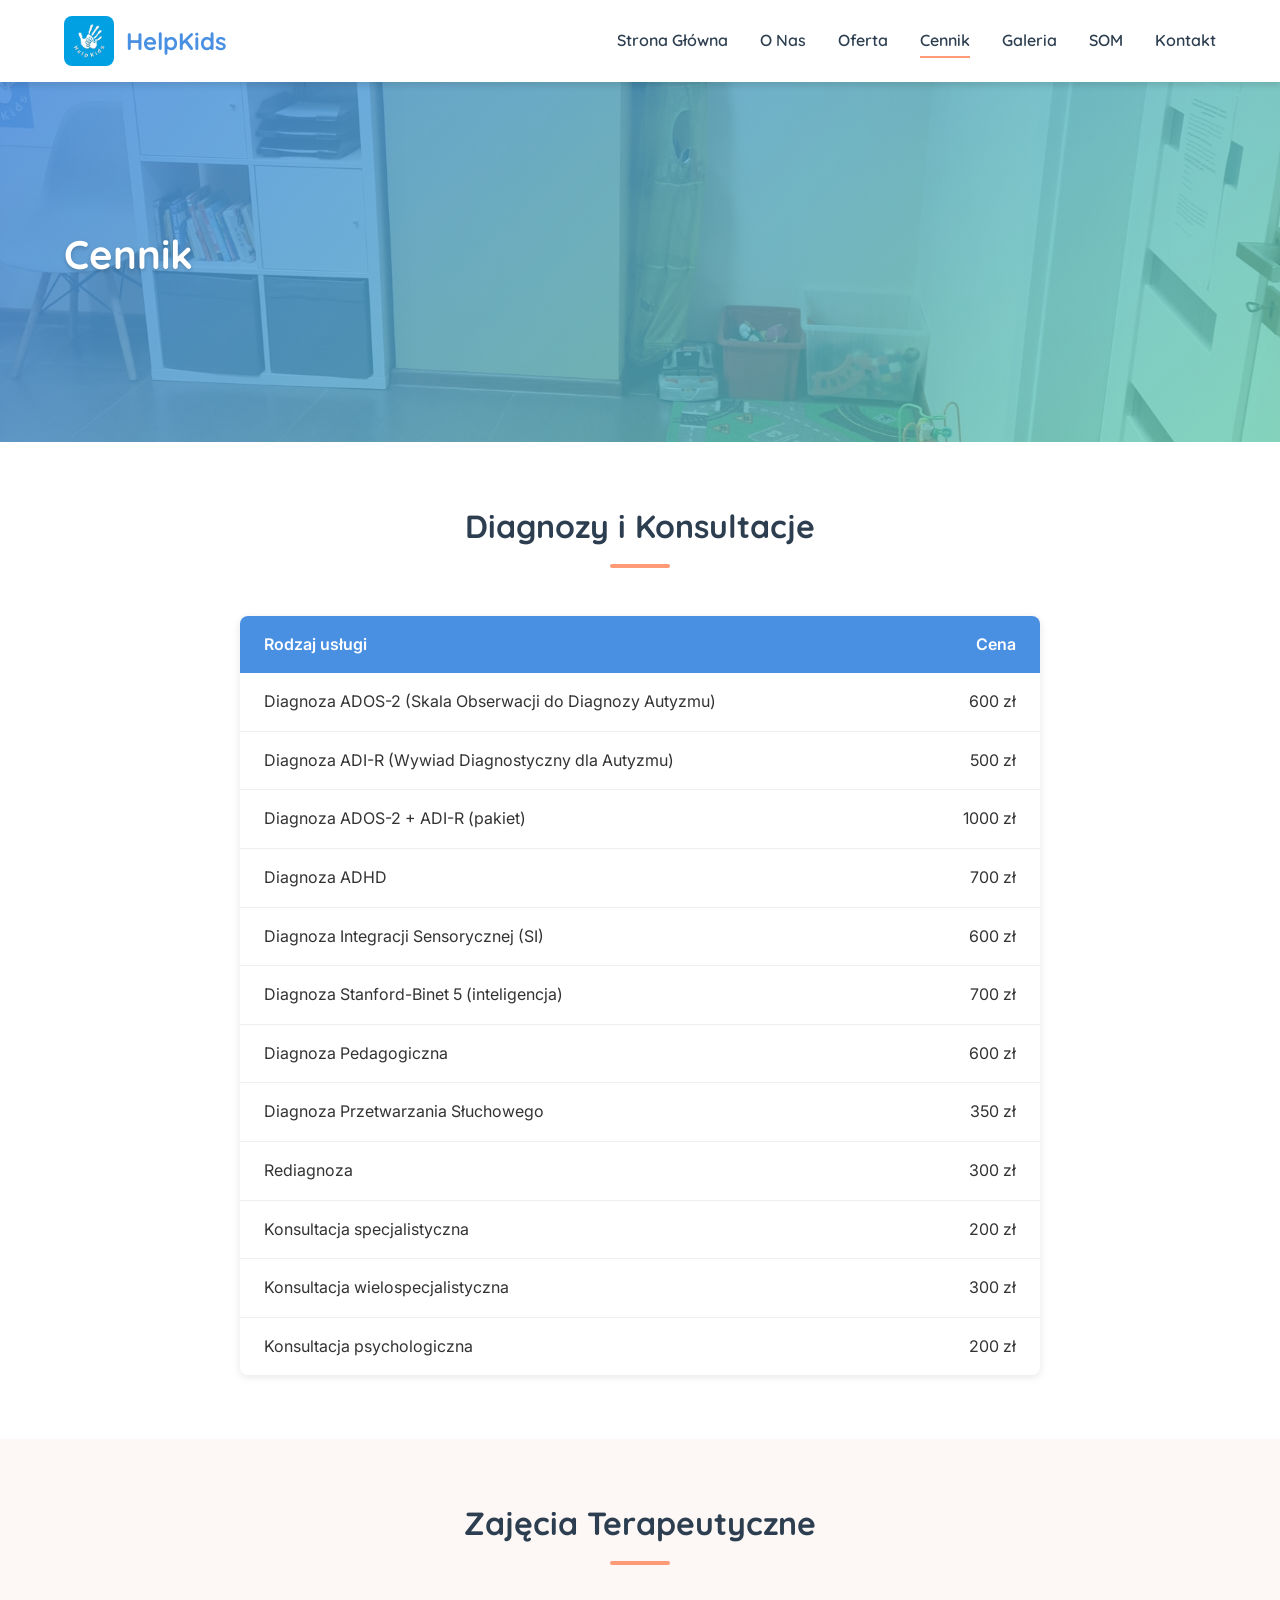
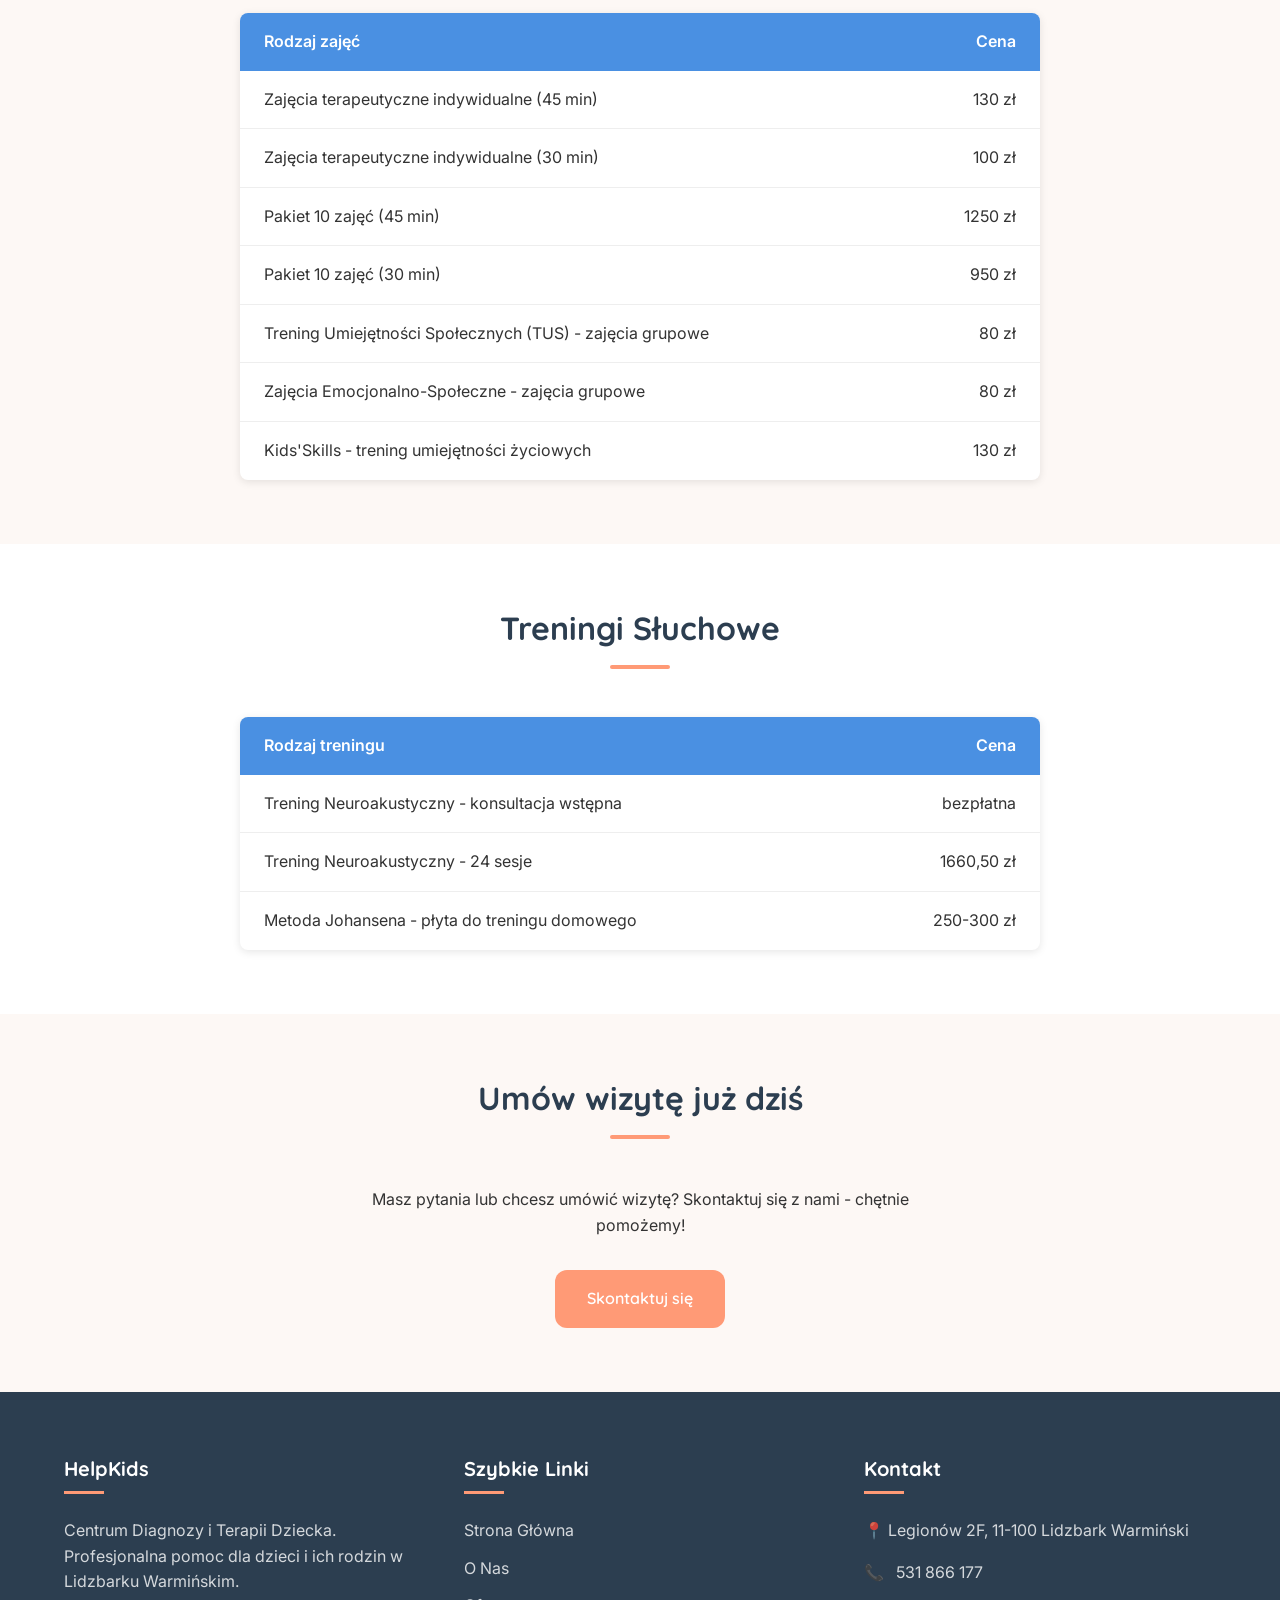
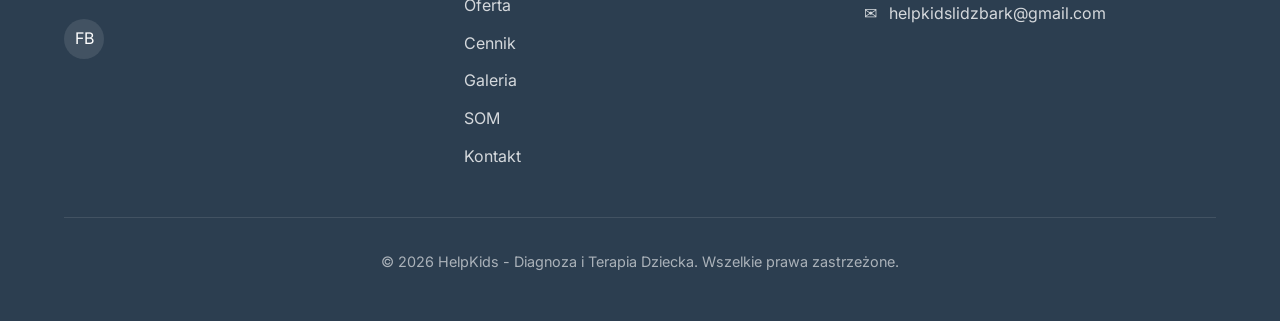
==== cennik.html @ 73ff4583 "feat: create cennik.html with pricing tables" ====
<!DOCTYPE html>
<html lang="pl">
<head>
  <meta charset="UTF-8">
  <meta name="viewport" content="width=device-width, initial-scale=1.0">
  <meta name="description" content="Cennik usług HelpKids - Diagnoza, terapia i konsultacje dla dzieci. Przejrzyste ceny za profesjonalne usługi specjalistyczne.">
  <title>Cennik - HelpKids</title>
  <link rel="preconnect" href="https://fonts.googleapis.com">
  <link rel="preconnect" href="https://fonts.gstatic.com" crossorigin>
  <link href="https://fonts.googleapis.com/css2?family=Inter:wght@400;500;600&family=Quicksand:wght@500;600;700&display=swap" rel="stylesheet">
  <link rel="stylesheet" href="css/style.css">
</head>
<body>
  <!-- Header -->
  <header class="header">
    <div class="container">
      <div class="header__inner">
        <a href="index.html" class="logo">
          <img src="assets/logo/HELPKIDS.jpg" alt="HelpKids Logo" class="logo__img">
          <span class="logo__text">HelpKids</span>
        </a>
        <nav>
          <input type="checkbox" id="nav-toggle" class="nav__toggle">
          <label for="nav-toggle" class="nav__toggle-label"><span></span></label>
          <ul class="nav__menu">
            <li><a href="index.html" class="nav__link">Strona Główna</a></li>
            <li><a href="onas.html" class="nav__link">O Nas</a></li>
            <li><a href="oferta.html" class="nav__link">Oferta</a></li>
            <li><a href="cennik.html" class="nav__link nav__link--active">Cennik</a></li>
            <li><a href="galeria.html" class="nav__link">Galeria</a></li>
            <li><a href="som.html" class="nav__link">SOM</a></li>
            <li><a href="kontakt.html" class="nav__link">Kontakt</a></li>
          </ul>
        </nav>
      </div>
    </div>
  </header>

  <!-- Hero Section -->
  <section class="hero hero--small" style="background-image: url('assets/images/gallery/20231022_112354.jpg');">
    <div class="container">
      <div class="hero__content">
        <h1 class="hero__title">Cennik</h1>
      </div>
    </div>
  </section>

  <!-- Diagnozy i Konsultacje -->
  <section class="section">
    <div class="container">
      <h2 class="section__title">Diagnozy i Konsultacje</h2>
      <div class="pricing-table">
        <table class="price-list">
          <thead>
            <tr>
              <th>Rodzaj usługi</th>
              <th>Cena</th>
            </tr>
          </thead>
          <tbody>
            <tr>
              <td>Diagnoza ADOS-2 (Skala Obserwacji do Diagnozy Autyzmu)</td>
              <td>600 zł</td>
            </tr>
            <tr>
              <td>Diagnoza ADI-R (Wywiad Diagnostyczny dla Autyzmu)</td>
              <td>500 zł</td>
            </tr>
            <tr>
              <td>Diagnoza ADOS-2 + ADI-R (pakiet)</td>
              <td>1000 zł</td>
            </tr>
            <tr>
              <td>Diagnoza ADHD</td>
              <td>700 zł</td>
            </tr>
            <tr>
              <td>Diagnoza Integracji Sensorycznej (SI)</td>
              <td>600 zł</td>
            </tr>
            <tr>
              <td>Diagnoza Stanford-Binet 5 (inteligencja)</td>
              <td>700 zł</td>
            </tr>
            <tr>
              <td>Diagnoza Pedagogiczna</td>
              <td>600 zł</td>
            </tr>
            <tr>
              <td>Diagnoza Przetwarzania Słuchowego</td>
              <td>350 zł</td>
            </tr>
            <tr>
              <td>Rediagnoza</td>
              <td>300 zł</td>
            </tr>
            <tr>
              <td>Konsultacja specjalistyczna</td>
              <td>200 zł</td>
            </tr>
            <tr>
              <td>Konsultacja wielospecjalistyczna</td>
              <td>300 zł</td>
            </tr>
            <tr>
              <td>Konsultacja psychologiczna</td>
              <td>200 zł</td>
            </tr>
          </tbody>
        </table>
      </div>
    </div>
  </section>

  <!-- Zajęcia Terapeutyczne -->
  <section class="section section--alt">
    <div class="container">
      <h2 class="section__title">Zajęcia Terapeutyczne</h2>
      <div class="pricing-table">
        <table class="price-list">
          <thead>
            <tr>
              <th>Rodzaj zajęć</th>
              <th>Cena</th>
            </tr>
          </thead>
          <tbody>
            <tr>
              <td>Zajęcia terapeutyczne indywidualne (45 min)</td>
              <td>130 zł</td>
            </tr>
            <tr>
              <td>Zajęcia terapeutyczne indywidualne (30 min)</td>
              <td>100 zł</td>
            </tr>
            <tr>
              <td>Pakiet 10 zajęć (45 min)</td>
              <td>1250 zł</td>
            </tr>
            <tr>
              <td>Pakiet 10 zajęć (30 min)</td>
              <td>950 zł</td>
            </tr>
            <tr>
              <td>Trening Umiejętności Społecznych (TUS) - zajęcia grupowe</td>
              <td>80 zł</td>
            </tr>
            <tr>
              <td>Zajęcia Emocjonalno-Społeczne - zajęcia grupowe</td>
              <td>80 zł</td>
            </tr>
            <tr>
              <td>Kids'Skills - trening umiejętności życiowych</td>
              <td>130 zł</td>
            </tr>
          </tbody>
        </table>
      </div>
    </div>
  </section>

  <!-- Treningi Słuchowe -->
  <section class="section">
    <div class="container">
      <h2 class="section__title">Treningi Słuchowe</h2>
      <div class="pricing-table">
        <table class="price-list">
          <thead>
            <tr>
              <th>Rodzaj treningu</th>
              <th>Cena</th>
            </tr>
          </thead>
          <tbody>
            <tr>
              <td>Trening Neuroakustyczny - konsultacja wstępna</td>
              <td>bezpłatna</td>
            </tr>
            <tr>
              <td>Trening Neuroakustyczny - 24 sesje</td>
              <td>1660,50 zł</td>
            </tr>
            <tr>
              <td>Metoda Johansena - płyta do treningu domowego</td>
              <td>250-300 zł</td>
            </tr>
          </tbody>
        </table>
      </div>
    </div>
  </section>

  <!-- CTA -->
  <section class="section section--alt">
    <div class="container text-center">
      <h2 class="section__title">Umów wizytę już dziś</h2>
      <p style="max-width: 600px; margin: 0 auto 2rem;">Masz pytania lub chcesz umówić wizytę? Skontaktuj się z nami - chętnie pomożemy!</p>
      <a href="kontakt.html" class="btn btn--primary">Skontaktuj się</a>
    </div>
  </section>

  <!-- Footer -->
  <footer class="footer">
    <div class="container">
      <div class="footer__grid">
        <div>
          <h3 class="footer__title">HelpKids</h3>
          <p class="footer__text">Centrum Diagnozy i Terapii Dziecka. Profesjonalna pomoc dla dzieci i ich rodzin w Lidzbarku Warmińskim.</p>
          <div class="footer__social">
            <a href="https://www.facebook.com/profile.php?id=100076142580022" target="_blank" rel="noopener" aria-label="Facebook">FB</a>
          </div>
        </div>
        <div>
          <h3 class="footer__title">Szybkie Linki</h3>
          <div class="footer__links">
            <a href="index.html" class="footer__link">Strona Główna</a>
            <a href="onas.html" class="footer__link">O Nas</a>
            <a href="oferta.html" class="footer__link">Oferta</a>
            <a href="cennik.html" class="footer__link">Cennik</a>
            <a href="galeria.html" class="footer__link">Galeria</a>
            <a href="som.html" class="footer__link">SOM</a>
            <a href="kontakt.html" class="footer__link">Kontakt</a>
          </div>
        </div>
        <div>
          <h3 class="footer__title">Kontakt</h3>
          <div class="footer__contact-item">
            &#128205; Legionów 2F, 11-100 Lidzbark Warmiński
          </div>
          <div class="footer__contact-item">
            &#128222; <a href="tel:+48531866177">531 866 177</a>
          </div>
          <div class="footer__contact-item">
            &#9993; <a href="mailto:helpkidslidzbark@gmail.com">helpkidslidzbark@gmail.com</a>
          </div>
        </div>
      </div>
      <div class="footer__bottom">
        <p>&copy; 2026 HelpKids - Diagnoza i Terapia Dziecka. Wszelkie prawa zastrzeżone.</p>
      </div>
    </div>
  </footer>
</body>
</html>
---- css/style.css ----
/* ========================================
   HelpKids - Centrum Terapii Dzieci
   Main Stylesheet
   ======================================== */

/* === CSS Variables === */
:root {
  --primary: #4A90E2;
  --primary-dark: #357ABD;
  --secondary: #FF9A76;
  --secondary-dark: #E8865F;
  --accent: #66D9B8;
  --dark: #2C3E50;
  --light-bg: #FDF8F5;
  --white: #FFFFFF;
  --text: #333333;
  --text-light: #666666;
  --shadow: 0 4px 6px rgba(0, 0, 0, 0.1);
  --shadow-hover: 0 8px 15px rgba(0, 0, 0, 0.15);
  --radius: 12px;
  --radius-lg: 20px;
  --transition: all 0.3s ease;
}

/* === Reset & Base === */
*, *::before, *::after {
  box-sizing: border-box;
  margin: 0;
  padding: 0;
}

html {
  scroll-behavior: smooth;
}

body {
  font-family: 'Inter', -apple-system, BlinkMacSystemFont, sans-serif;
  font-size: 16px;
  line-height: 1.6;
  color: var(--text);
  background-color: var(--white);
}

img {
  max-width: 100%;
  height: auto;
  display: block;
}

a {
  color: var(--primary);
  text-decoration: none;
  transition: var(--transition);
}

a:hover {
  color: var(--primary-dark);
}

ul {
  list-style: none;
}

/* === Typography === */
h1, h2, h3, h4, h5, h6 {
  font-family: 'Quicksand', sans-serif;
  font-weight: 700;
  line-height: 1.3;
  color: var(--dark);
}

h1 { font-size: 2.5rem; }
h2 { font-size: 2rem; }
h3 { font-size: 1.5rem; }
h4 { font-size: 1.25rem; }

p {
  margin-bottom: 1rem;
}

/* === Layout === */
.container {
  width: 100%;
  max-width: 1200px;
  margin: 0 auto;
  padding: 0 1.5rem;
}

.section {
  padding: 4rem 0;
}

.section--alt {
  background-color: var(--light-bg);
}

.section__title {
  text-align: center;
  margin-bottom: 3rem;
  position: relative;
}

.section__title::after {
  content: '';
  display: block;
  width: 60px;
  height: 4px;
  background: var(--secondary);
  margin: 1rem auto 0;
  border-radius: 2px;
}

/* === Header & Navigation === */
.header {
  position: sticky;
  top: 0;
  z-index: 100;
  background: var(--white);
  box-shadow: var(--shadow);
}

.header__inner {
  display: flex;
  justify-content: space-between;
  align-items: center;
  padding: 1rem 0;
}

.logo {
  display: flex;
  align-items: center;
  gap: 0.75rem;
}

.logo__img {
  height: 50px;
  width: auto;
  border-radius: 8px;
}

.logo__text {
  font-family: 'Quicksand', sans-serif;
  font-size: 1.5rem;
  font-weight: 700;
  color: var(--primary);
}

/* Hamburger Menu (CSS-only) */
.nav__toggle {
  display: none;
}

.nav__toggle-label {
  display: none;
  cursor: pointer;
  padding: 0.5rem;
}

.nav__toggle-label span,
.nav__toggle-label span::before,
.nav__toggle-label span::after {
  display: block;
  width: 28px;
  height: 3px;
  background: var(--dark);
  border-radius: 2px;
  position: relative;
  transition: var(--transition);
}

.nav__toggle-label span::before,
.nav__toggle-label span::after {
  content: '';
  position: absolute;
}

.nav__toggle-label span::before { top: -8px; }
.nav__toggle-label span::after { top: 8px; }

.nav__menu {
  display: flex;
  gap: 2rem;
}

.nav__link {
  font-family: 'Quicksand', sans-serif;
  font-weight: 600;
  color: var(--dark);
  padding: 0.5rem 0;
  position: relative;
}

.nav__link::after {
  content: '';
  position: absolute;
  bottom: 0;
  left: 0;
  width: 0;
  height: 2px;
  background: var(--secondary);
  transition: var(--transition);
}

.nav__link:hover::after,
.nav__link--active::after {
  width: 100%;
}

.nav__link:hover {
  color: var(--primary);
}

/* === Hero Section === */
.hero {
  position: relative;
  min-height: 70vh;
  display: flex;
  align-items: center;
  background-size: cover;
  background-position: center;
  background-repeat: no-repeat;
}

.hero::before {
  content: '';
  position: absolute;
  top: 0;
  left: 0;
  right: 0;
  bottom: 0;
  background: linear-gradient(135deg, rgba(74, 144, 226, 0.85) 0%, rgba(102, 217, 184, 0.7) 100%);
}

.hero__content {
  position: relative;
  z-index: 1;
  color: var(--white);
  max-width: 600px;
}

.hero__title {
  font-size: 3rem;
  color: var(--white);
  margin-bottom: 1rem;
  text-shadow: 0 2px 4px rgba(0,0,0,0.2);
}

.hero__subtitle {
  font-size: 1.25rem;
  margin-bottom: 2rem;
  opacity: 0.95;
}

.hero--small {
  min-height: 40vh;
}

.hero--small .hero__title {
  font-size: 2.5rem;
}

/* === Buttons === */
.btn {
  display: inline-block;
  padding: 1rem 2rem;
  font-family: 'Quicksand', sans-serif;
  font-weight: 600;
  font-size: 1rem;
  border-radius: var(--radius);
  cursor: pointer;
  transition: var(--transition);
  border: none;
  text-align: center;
}

.btn--primary {
  background: var(--secondary);
  color: var(--white);
}

.btn--primary:hover {
  background: var(--secondary-dark);
  color: var(--white);
  transform: translateY(-2px);
  box-shadow: var(--shadow-hover);
}

.btn--outline {
  background: transparent;
  color: var(--white);
  border: 2px solid var(--white);
}

.btn--outline:hover {
  background: var(--white);
  color: var(--primary);
}

/* === Cards === */
.cards {
  display: grid;
  grid-template-columns: repeat(auto-fit, minmax(280px, 1fr));
  gap: 2rem;
}

.card {
  background: var(--white);
  border-radius: var(--radius-lg);
  padding: 2rem;
  box-shadow: var(--shadow);
  transition: var(--transition);
}

.card:hover {
  transform: translateY(-5px);
  box-shadow: var(--shadow-hover);
}

.card__icon {
  width: 60px;
  height: 60px;
  background: linear-gradient(135deg, var(--primary), var(--accent));
  border-radius: 50%;
  display: flex;
  align-items: center;
  justify-content: center;
  margin-bottom: 1.5rem;
  font-size: 1.5rem;
  color: var(--white);
}

.card__title {
  margin-bottom: 1rem;
}

.card__text {
  color: var(--text-light);
}

.card__link {
  display: inline-block;
  margin-top: 1rem;
  font-weight: 600;
  color: var(--primary);
}

.card__link:hover {
  color: var(--secondary);
}

/* === Team Cards === */
.team-grid {
  display: grid;
  grid-template-columns: repeat(auto-fit, minmax(300px, 1fr));
  gap: 2rem;
}

.team-card {
  background: var(--white);
  border-radius: var(--radius-lg);
  overflow: hidden;
  box-shadow: var(--shadow);
  transition: var(--transition);
}

.team-card:hover {
  transform: translateY(-5px);
  box-shadow: var(--shadow-hover);
}

.team-card__img {
  width: 100%;
  height: 300px;
  object-fit: cover;
  object-position: top;
}

.team-card__content {
  padding: 1.5rem;
}

.team-card__name {
  color: var(--primary);
  margin-bottom: 0.5rem;
}

.team-card__role {
  color: var(--secondary);
  font-weight: 600;
  font-size: 0.9rem;
  margin-bottom: 1rem;
}

.team-card__bio {
  color: var(--text-light);
  font-size: 0.95rem;
}

/* === Service Cards (Oferta) === */
.services-nav {
  display: flex;
  justify-content: center;
  gap: 1rem;
  flex-wrap: wrap;
  margin-bottom: 3rem;
}

.services-nav__link {
  padding: 0.75rem 1.5rem;
  background: var(--light-bg);
  border-radius: var(--radius);
  font-weight: 600;
  color: var(--dark);
}

.services-nav__link:hover {
  background: var(--primary);
  color: var(--white);
}

.service-section {
  margin-bottom: 4rem;
}

.service-section__title {
  color: var(--primary);
  margin-bottom: 2rem;
  padding-bottom: 0.5rem;
  border-bottom: 3px solid var(--secondary);
  display: inline-block;
}

.service-list {
  display: grid;
  grid-template-columns: repeat(auto-fit, minmax(320px, 1fr));
  gap: 1.5rem;
}

.service-item {
  background: var(--white);
  border-radius: var(--radius);
  box-shadow: var(--shadow);
  overflow: hidden;
}

.service-item summary {
  padding: 1.25rem;
  cursor: pointer;
  font-family: 'Quicksand', sans-serif;
  font-weight: 600;
  font-size: 1.1rem;
  color: var(--dark);
  display: flex;
  justify-content: space-between;
  align-items: center;
  transition: var(--transition);
}

.service-item summary:hover {
  background: var(--light-bg);
}

.service-item summary::marker {
  display: none;
}

.service-item summary::-webkit-details-marker {
  display: none;
}

.service-item summary::after {
  content: '+';
  font-size: 1.5rem;
  color: var(--primary);
  transition: var(--transition);
}

.service-item[open] summary::after {
  transform: rotate(45deg);
}

.service-item__content {
  padding: 0 1.25rem 1.25rem;
  color: var(--text-light);
  line-height: 1.7;
}

.service-item__price {
  display: inline-block;
  background: var(--accent);
  color: var(--dark);
  padding: 0.25rem 0.75rem;
  border-radius: var(--radius);
  font-weight: 600;
  margin-top: 0.5rem;
}

/* === Gallery === */
.gallery {
  display: grid;
  grid-template-columns: repeat(auto-fill, minmax(280px, 1fr));
  gap: 1rem;
}

.gallery__item {
  position: relative;
  overflow: hidden;
  border-radius: var(--radius);
  aspect-ratio: 4/3;
}

.gallery__img {
  width: 100%;
  height: 100%;
  object-fit: cover;
  transition: var(--transition);
}

.gallery__item:hover .gallery__img {
  transform: scale(1.05);
}

.gallery__overlay {
  position: absolute;
  top: 0;
  left: 0;
  right: 0;
  bottom: 0;
  background: rgba(74, 144, 226, 0.8);
  display: flex;
  align-items: center;
  justify-content: center;
  opacity: 0;
  transition: var(--transition);
}

.gallery__item:hover .gallery__overlay {
  opacity: 1;
}

.gallery__overlay span {
  color: var(--white);
  font-size: 2rem;
}

/* === Contact Section === */
.contact-grid {
  display: grid;
  grid-template-columns: repeat(auto-fit, minmax(300px, 1fr));
  gap: 3rem;
}

.contact-info {
  background: var(--white);
  padding: 2rem;
  border-radius: var(--radius-lg);
  box-shadow: var(--shadow);
}

.contact-info__item {
  display: flex;
  align-items: flex-start;
  gap: 1rem;
  margin-bottom: 1.5rem;
}

.contact-info__icon {
  width: 50px;
  height: 50px;
  background: linear-gradient(135deg, var(--primary), var(--accent));
  border-radius: 50%;
  display: flex;
  align-items: center;
  justify-content: center;
  color: var(--white);
  font-size: 1.25rem;
  flex-shrink: 0;
}

.contact-info__label {
  font-weight: 600;
  color: var(--dark);
  margin-bottom: 0.25rem;
}

.contact-info__value {
  color: var(--text-light);
}

.contact-info__value a {
  color: var(--primary);
}

.contact-map {
  border-radius: var(--radius-lg);
  overflow: hidden;
  box-shadow: var(--shadow);
  min-height: 300px;
}

.contact-map iframe {
  width: 100%;
  height: 100%;
  min-height: 300px;
  border: none;
}

.contact-images {
  display: grid;
  grid-template-columns: repeat(2, 1fr);
  gap: 1rem;
  margin-top: 2rem;
}

.contact-images img {
  border-radius: var(--radius);
  width: 100%;
  height: 200px;
  object-fit: cover;
}

/* === Features === */
.features {
  display: grid;
  grid-template-columns: repeat(auto-fit, minmax(250px, 1fr));
  gap: 2rem;
}

.feature {
  text-align: center;
  padding: 2rem;
}

.feature__icon {
  width: 80px;
  height: 80px;
  margin: 0 auto 1.5rem;
  background: var(--light-bg);
  border-radius: 50%;
  display: flex;
  align-items: center;
  justify-content: center;
  font-size: 2rem;
}

.feature__title {
  margin-bottom: 0.75rem;
}

.feature__text {
  color: var(--text-light);
}

/* === Footer === */
.footer {
  background: var(--dark);
  color: var(--white);
  padding: 4rem 0 2rem;
}

.footer__grid {
  display: grid;
  grid-template-columns: repeat(auto-fit, minmax(250px, 1fr));
  gap: 3rem;
  margin-bottom: 3rem;
}

.footer__title {
  color: var(--white);
  font-size: 1.25rem;
  margin-bottom: 1.5rem;
  position: relative;
  padding-bottom: 0.75rem;
}

.footer__title::after {
  content: '';
  position: absolute;
  bottom: 0;
  left: 0;
  width: 40px;
  height: 3px;
  background: var(--secondary);
}

.footer__text {
  color: rgba(255, 255, 255, 0.8);
  margin-bottom: 1rem;
}

.footer__links {
  display: flex;
  flex-direction: column;
  gap: 0.75rem;
}

.footer__link {
  color: rgba(255, 255, 255, 0.8);
}

.footer__link:hover {
  color: var(--secondary);
}

.footer__contact-item {
  display: flex;
  align-items: center;
  gap: 0.75rem;
  margin-bottom: 1rem;
  color: rgba(255, 255, 255, 0.8);
}

.footer__contact-item a {
  color: rgba(255, 255, 255, 0.8);
}

.footer__contact-item a:hover {
  color: var(--secondary);
}

.footer__social {
  display: flex;
  gap: 1rem;
  margin-top: 1.5rem;
}

.footer__social a {
  width: 40px;
  height: 40px;
  background: rgba(255, 255, 255, 0.1);
  border-radius: 50%;
  display: flex;
  align-items: center;
  justify-content: center;
  color: var(--white);
  transition: var(--transition);
}

.footer__social a:hover {
  background: var(--secondary);
}

.footer__bottom {
  border-top: 1px solid rgba(255, 255, 255, 0.1);
  padding-top: 2rem;
  text-align: center;
  color: rgba(255, 255, 255, 0.6);
  font-size: 0.9rem;
}

/* === Responsive === */
@media (max-width: 850px) {
  h1 { font-size: 2rem; }
  h2 { font-size: 1.75rem; }

  .hero__title {
    font-size: 2.25rem;
  }

  .hero--small .hero__title {
    font-size: 2rem;
  }

  .section {
    padding: 3rem 0;
  }

  .nav__toggle-label {
    display: block;
  }

  .nav__menu {
    position: absolute;
    top: 100%;
    left: 0;
    right: 0;
    background: var(--white);
    flex-direction: column;
    gap: 0;
    padding: 1rem;
    box-shadow: var(--shadow);
    display: none;
  }

  .nav__toggle:checked ~ .nav__menu {
    display: flex;
  }

  .nav__toggle:checked ~ .nav__toggle-label span {
    background: transparent;
  }

  .nav__toggle:checked ~ .nav__toggle-label span::before {
    top: 0;
    transform: rotate(45deg);
  }

  .nav__toggle:checked ~ .nav__toggle-label span::after {
    top: 0;
    transform: rotate(-45deg);
  }

  .nav__link {
    padding: 1rem;
    border-bottom: 1px solid var(--light-bg);
  }
}

@media (max-width: 550px) {
  .container {
    padding: 0 1rem;
  }

  h1 { font-size: 1.75rem; }
  h2 { font-size: 1.5rem; }
  h3 { font-size: 1.25rem; }

  .hero {
    min-height: 60vh;
  }

  .hero__title {
    font-size: 1.75rem;
  }

  .hero__subtitle {
    font-size: 1rem;
  }

  .btn {
    padding: 0.875rem 1.5rem;
    font-size: 0.9rem;
  }

  .cards {
    grid-template-columns: 1fr;
  }

  .team-grid {
    grid-template-columns: 1fr;
  }

  .gallery {
    grid-template-columns: repeat(2, 1fr);
    gap: 0.5rem;
  }

  .contact-images {
    grid-template-columns: 1fr;
  }

  .footer__grid {
    grid-template-columns: 1fr;
    text-align: center;
  }

  .footer__title::after {
    left: 50%;
    transform: translateX(-50%);
  }

  .footer__social {
    justify-content: center;
  }
}

/* === Utility Classes === */
.text-center { text-align: center; }
.text-primary { color: var(--primary); }
.text-secondary { color: var(--secondary); }
.mb-1 { margin-bottom: 0.5rem; }
.mb-2 { margin-bottom: 1rem; }
.mb-3 { margin-bottom: 1.5rem; }
.mb-4 { margin-bottom: 2rem; }
.mt-2 { margin-top: 1rem; }
.mt-4 { margin-top: 2rem; }

/* === Pricing Tables === */
.pricing-table {
  max-width: 800px;
  margin: 0 auto;
}

.price-list {
  width: 100%;
  border-collapse: collapse;
  background: white;
  border-radius: 8px;
  overflow: hidden;
  box-shadow: 0 2px 8px rgba(0,0,0,0.1);
}

.price-list th,
.price-list td {
  padding: 1rem 1.5rem;
  text-align: left;
}

.price-list th {
  background: var(--primary);
  color: white;
  font-weight: 600;
}

.price-list th:last-child,
.price-list td:last-child {
  text-align: right;
  white-space: nowrap;
}

.price-list tbody tr {
  border-bottom: 1px solid #eee;
}

.price-list tbody tr:last-child {
  border-bottom: none;
}

.price-list tbody tr:hover {
  background: #f8f9fa;
}
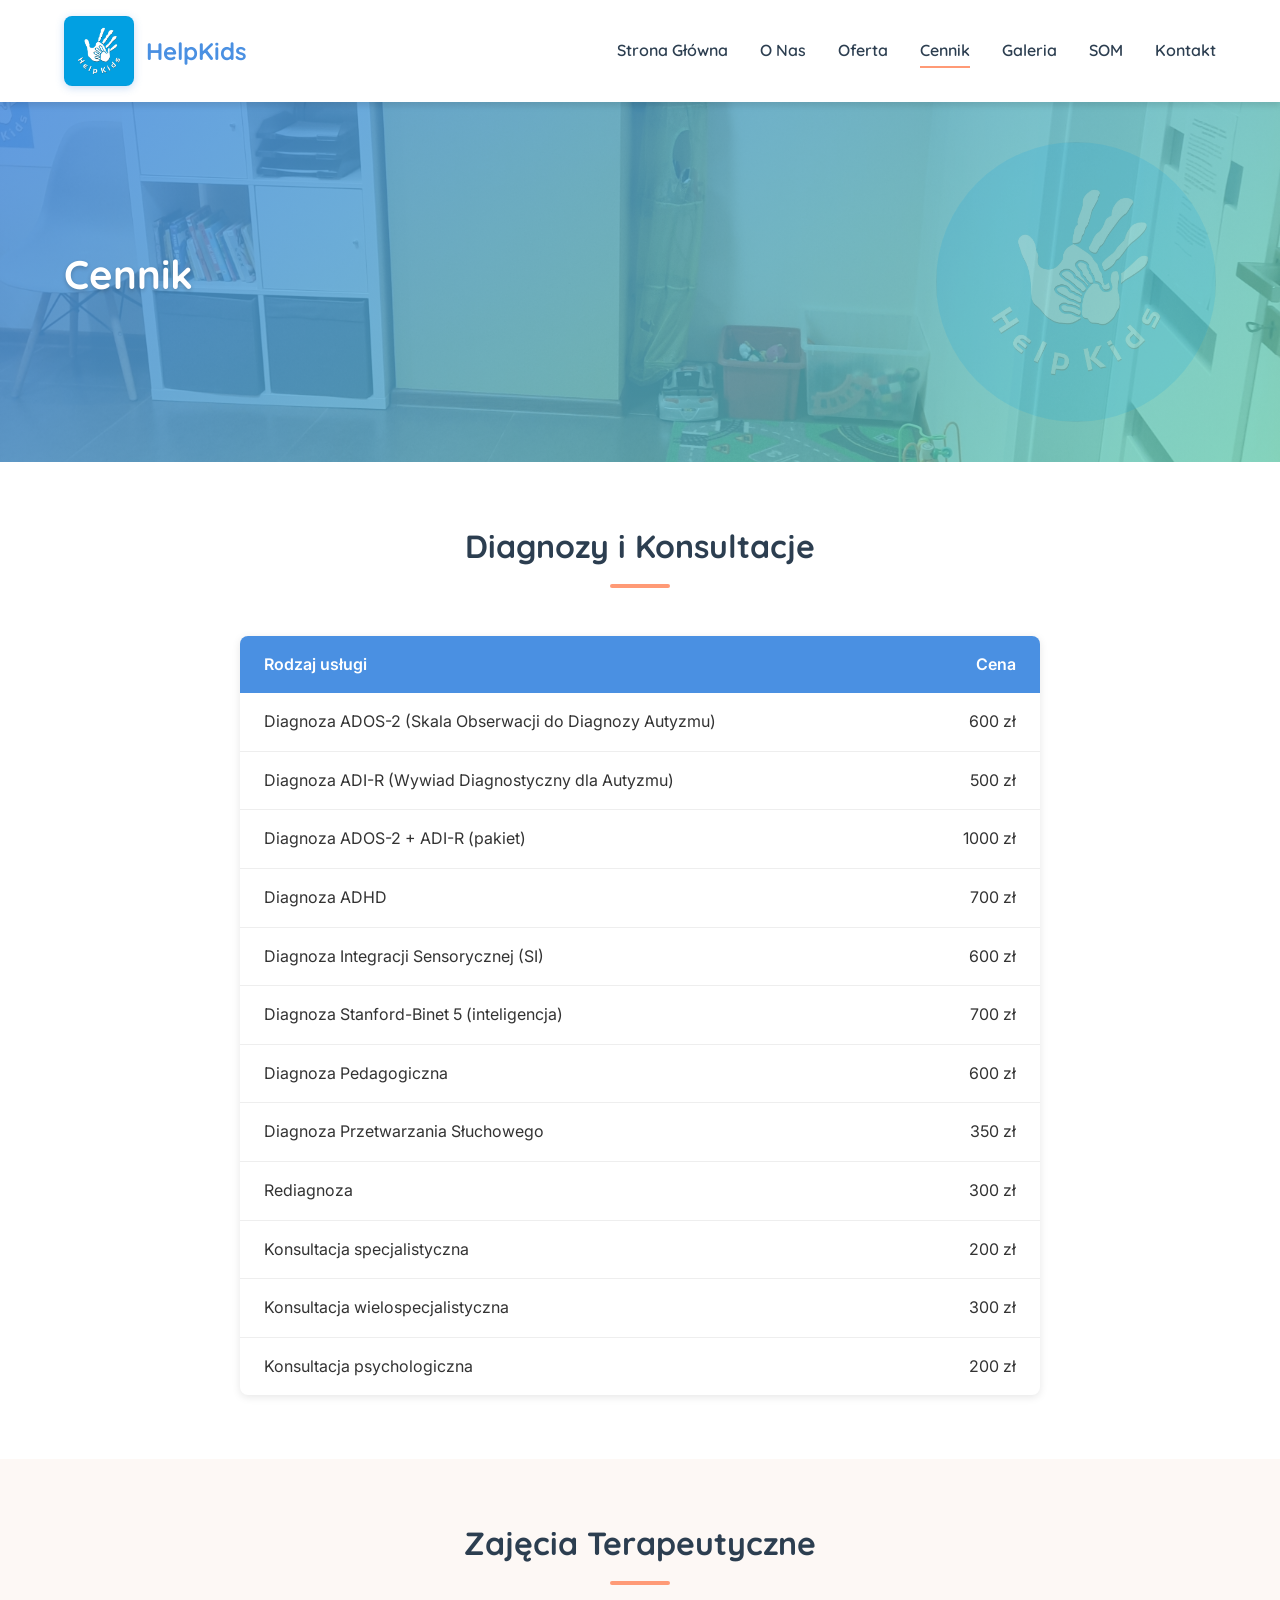
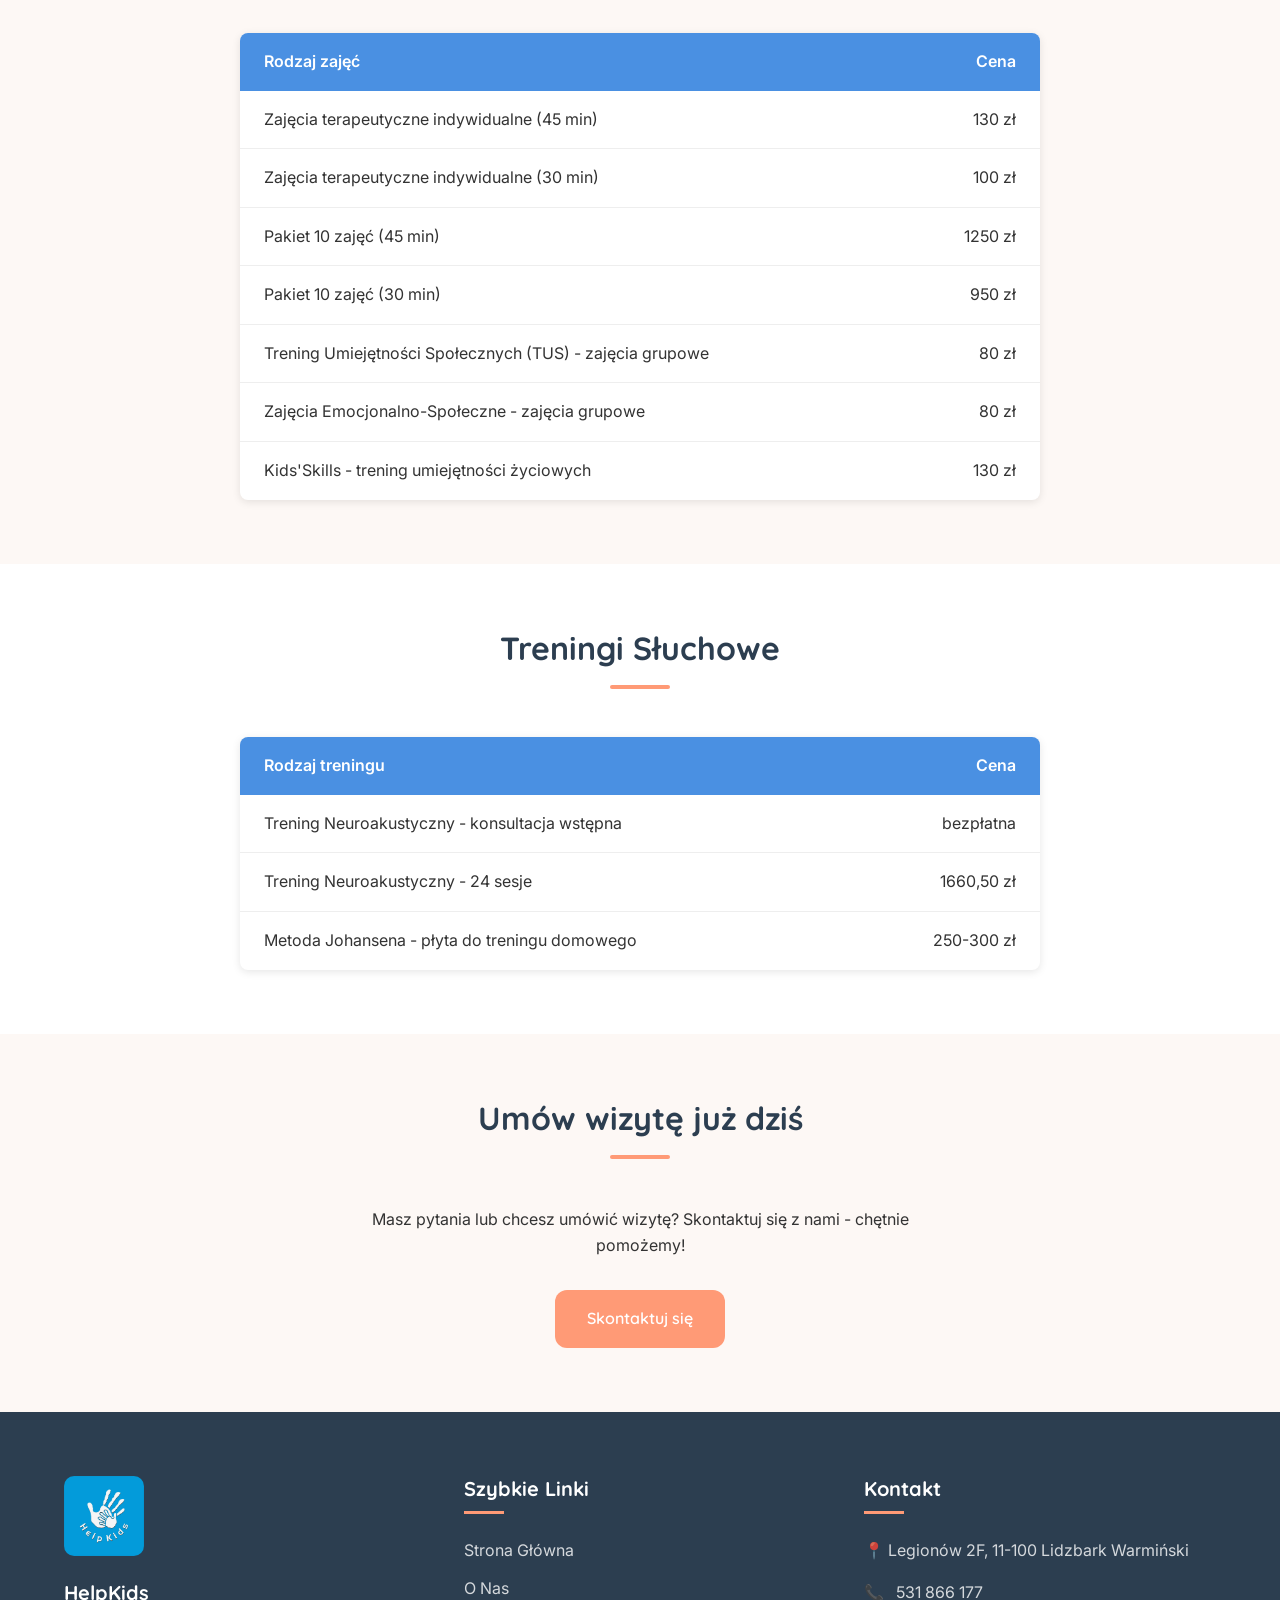
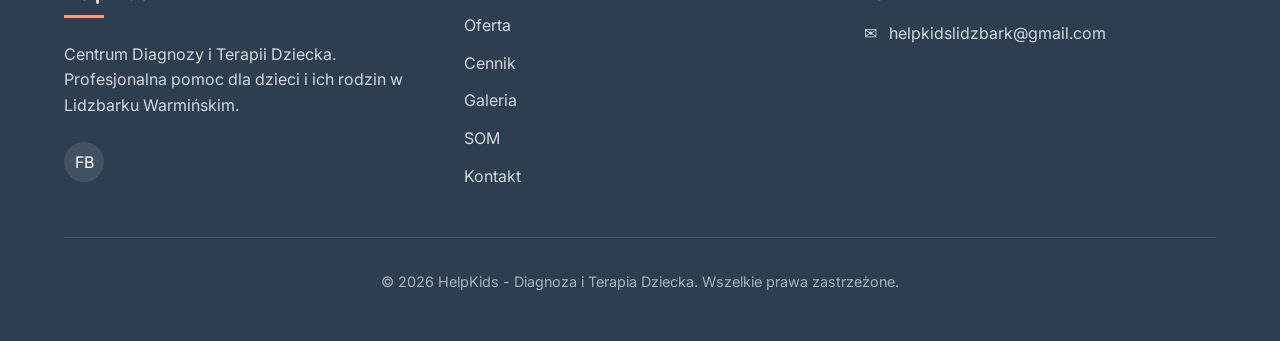
==== commit d1b29943: "feat: enhance logo visibility with creative styling - Increase header logo size from 50px to 70px wi" ====
--- a/cennik.html
+++ b/cennik.html
@@ -204,6 +204,9 @@
     <div class="container">
       <div class="footer__grid">
         <div>
+          <a href="index.html" class="footer__logo">
+            <img src="assets/logo/HELPKIDS.jpg" alt="HelpKids Logo" class="footer__logo-img">
+          </a>
           <h3 class="footer__title">HelpKids</h3>
           <p class="footer__text">Centrum Diagnozy i Terapii Dziecka. Profesjonalna pomoc dla dzieci i ich rodzin w Lidzbarku Warmińskim.</p>
           <div class="footer__social">
--- a/css/style.css
+++ b/css/style.css
@@ -133,9 +133,16 @@
 }
 
 .logo__img {
-  height: 50px;
+  height: 70px;
   width: auto;
   border-radius: 8px;
+  box-shadow: 0 2px 8px rgba(74, 144, 226, 0.3);
+  transition: var(--transition);
+}
+
+.logo__img:hover {
+  transform: scale(1.05);
+  box-shadow: 0 4px 12px rgba(74, 144, 226, 0.5);
 }
 
 .logo__text {
@@ -231,6 +238,23 @@
   background: linear-gradient(135deg, rgba(74, 144, 226, 0.85) 0%, rgba(102, 217, 184, 0.7) 100%);
 }
 
+.hero::after {
+  content: '';
+  position: absolute;
+  top: 50%;
+  right: 5%;
+  transform: translateY(-50%);
+  width: 280px;
+  height: 280px;
+  background-image: url('../assets/logo/HELPKIDS.jpg');
+  background-size: contain;
+  background-position: center;
+  background-repeat: no-repeat;
+  opacity: 0.15;
+  pointer-events: none;
+  border-radius: 50%;
+}
+
 .hero__content {
   position: relative;
   z-index: 1;
@@ -619,6 +643,57 @@
   object-fit: cover;
 }
 
+/* === Contact Form === */
+.contact-form-wrapper {
+  max-width: 600px;
+  margin: 0 auto;
+}
+
+.contact-form {
+  background: var(--white);
+  padding: 2rem;
+  border-radius: var(--radius-lg);
+  box-shadow: var(--shadow);
+}
+
+.form-group {
+  margin-bottom: 1.5rem;
+}
+
+.form-group label {
+  display: block;
+  margin-bottom: 0.5rem;
+  font-weight: 500;
+  color: var(--text);
+}
+
+.form-group input,
+.form-group textarea {
+  width: 100%;
+  padding: 0.75rem 1rem;
+  border: 1px solid #ddd;
+  border-radius: var(--radius);
+  font-family: inherit;
+  font-size: 1rem;
+  transition: border-color 0.2s;
+}
+
+.form-group input:focus,
+.form-group textarea:focus {
+  outline: none;
+  border-color: var(--primary);
+  box-shadow: 0 0 0 3px rgba(74, 144, 226, 0.1);
+}
+
+.form-group textarea {
+  resize: vertical;
+  min-height: 120px;
+}
+
+.contact-form .btn {
+  width: 100%;
+}
+
 /* === Features === */
 .features {
   display: grid;
@@ -656,6 +731,24 @@
   background: var(--dark);
   color: var(--white);
   padding: 4rem 0 2rem;
+}
+
+.footer__logo {
+  display: inline-block;
+  margin-bottom: 1rem;
+}
+
+.footer__logo-img {
+  height: 80px;
+  width: auto;
+  border-radius: 10px;
+  opacity: 0.95;
+  transition: var(--transition);
+}
+
+.footer__logo-img:hover {
+  opacity: 1;
+  transform: scale(1.05);
 }
 
 .footer__grid {
@@ -759,6 +852,16 @@
 
   .hero--small .hero__title {
     font-size: 2rem;
+  }
+
+  .hero::after {
+    width: 200px;
+    height: 200px;
+    right: 2%;
+  }
+
+  .logo__img {
+    height: 60px;
   }
 
   .section {
@@ -862,6 +965,16 @@
   .footer__social {
     justify-content: center;
   }
+
+  .hero::after {
+    width: 150px;
+    height: 150px;
+    opacity: 0.1;
+  }
+
+  .logo__img {
+    height: 55px;
+  }
 }
 
 /* === Utility Classes === */
@@ -919,3 +1032,60 @@
 .price-list tbody tr:hover {
   background: #f8f9fa;
 }
+
+/* SOM Page Styles */
+.som-content {
+  max-width: 900px;
+  margin: 0 auto;
+}
+
+.som-intro {
+  font-size: 1.1rem;
+  line-height: 1.8;
+  margin-bottom: 2rem;
+  padding: 1.5rem;
+  background: #f8f9fa;
+  border-left: 4px solid var(--primary);
+  border-radius: 0 8px 8px 0;
+}
+
+.som-content h2 {
+  color: var(--primary);
+  margin-top: 2.5rem;
+  margin-bottom: 1rem;
+  font-size: 1.5rem;
+}
+
+.som-content ul,
+.som-content ol {
+  margin-left: 1.5rem;
+  margin-bottom: 1.5rem;
+}
+
+.som-content li {
+  margin-bottom: 0.5rem;
+  line-height: 1.6;
+}
+
+.som-standards {
+  display: grid;
+  gap: 1.5rem;
+  margin: 1.5rem 0;
+}
+
+.som-standard {
+  background: white;
+  padding: 1.5rem;
+  border-radius: 8px;
+  box-shadow: 0 2px 8px rgba(0,0,0,0.1);
+}
+
+.som-standard h3 {
+  color: var(--primary);
+  margin-bottom: 0.75rem;
+  font-size: 1.2rem;
+}
+
+.som-standard ul {
+  margin-top: 0.75rem;
+}
